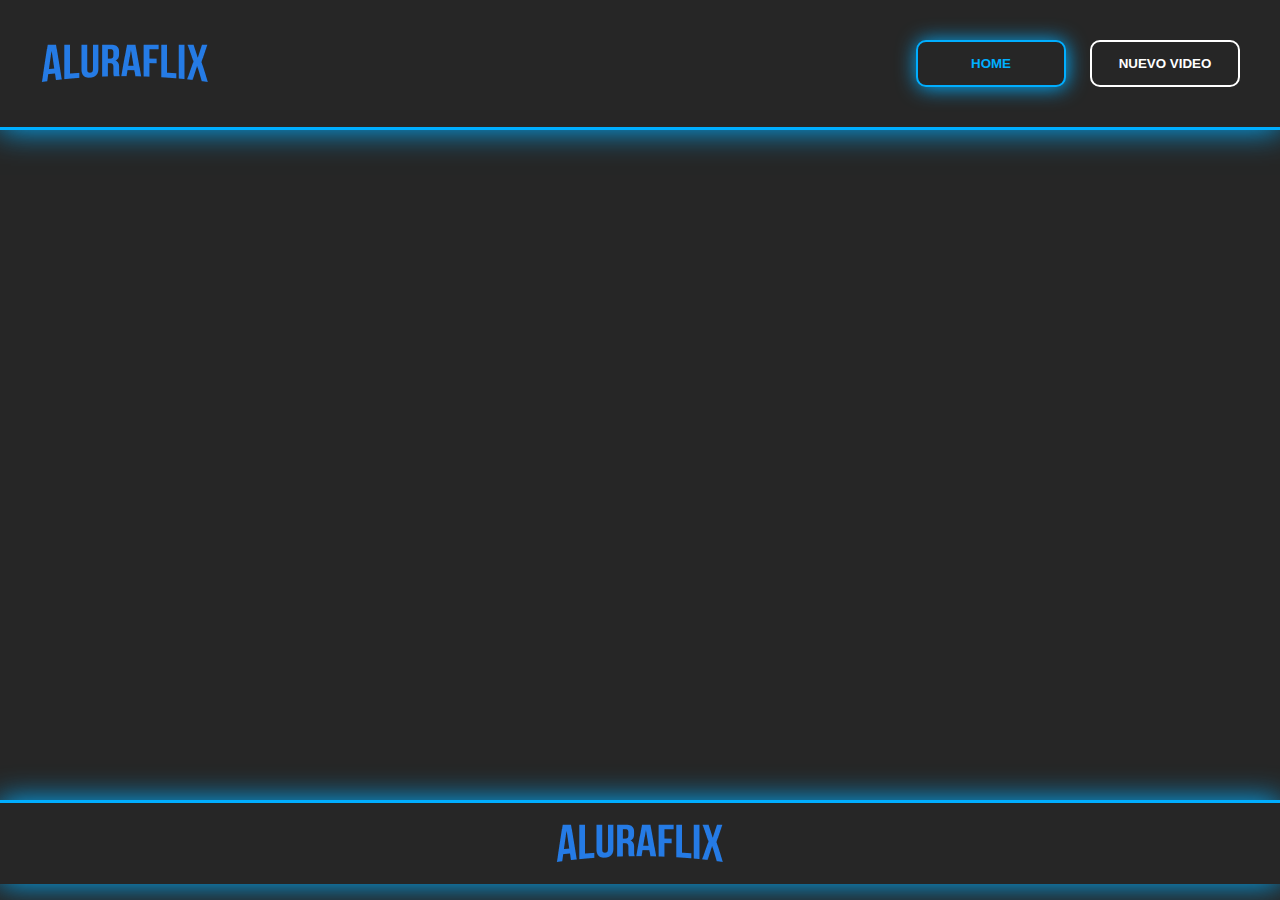
==== index.html @ 24f37494 "first commit" ====
<!DOCTYPE html>
<html lang="en">
<head>
    <meta charset="UTF-8">
    <meta name="viewport" content="width=device-width, initial-scale=1.0">
    <link rel="stylesheet" href="index.css">
    <title>AluraFlix</title>
</head>
<body>
    <header>
        <img src="IMG/Logo.png" alt="Logo">

        <div class="homes">
            <input class="btn-home-home" type="button" value="HOME">
            <a href="http://127.0.0.1:5500/NuevoVideo/nuevovideo.html"><input class="btn-home-new" type="button" value="NUEVO VIDEO"></a> 
        </div>
    </header>

    <main>

        <div class="fondo">
            
        </div>

    </main>

    <footer>
        <img src="IMG/Logo.png" alt="Logo">
    </footer>
</body>
</html>
---- index.css ----
body{
    margin: 0;
    padding: 0;
    background: rgba(0, 0, 0, .85);
}

header{
    display: flex;
    justify-content: space-between;
    align-items: center;
    padding: 40px;
    border-bottom: 3px solid rgb(0, 174, 255);
    box-shadow: 0 0 30px rgb(0, 174, 255);
}

.btn-home-home{
    font-weight: 600;
    margin-left: 20px;
    padding: 14px;
    width: 150px;
    color: rgb(0, 174, 255);
    border: solid 2px rgb(0, 174, 255);
    box-shadow: 1px 1px 20px rgb(0, 174, 255);
    border-radius: 10px;
    background: rgb(38, 38, 38);
    transition: 1s;
}

.btn-home-new{
    font-weight: 600;
    margin-left: 20px;
    padding: 14px;
    width: 150px;
    color: white;
    border: solid 2px white;
    border-radius: 10px;
    background: rgb(38, 38, 38);
    transition: 1s;
}

.btn-home-new:hover{
    transition: 1s;
    font-weight: 600;
    color: rgb(136, 136, 136);
    border: 2px solid rgb(136, 136, 136);
    box-shadow: 1px 1px 20px rgb(81, 81, 81);
    cursor: pointer;
}

.fondo{
    background-image: url('https://media-exp1.licdn.com/dms/image/C4D22AQHWFdgFTSsaQQ/feedshare-shrink_800/0/1663679777654?e=2147483647&v=beta&t=74z6ztGxlLrNDUwGz8yT6qXrAfOZSuw71w1QD2BI2DA');
    width: 100%;
    height: 650px;
    background-size: cover;
    background-repeat: no-repeat;
    background-position: center;
    opacity: .6;
}

footer{
    display: flex;
    justify-content: center;
    padding: 20px;
    margin-top: 20px;
    border-top: 3px solid rgb(0, 174, 255);
    box-shadow: 0 0 30px rgb(0, 174, 255);
}
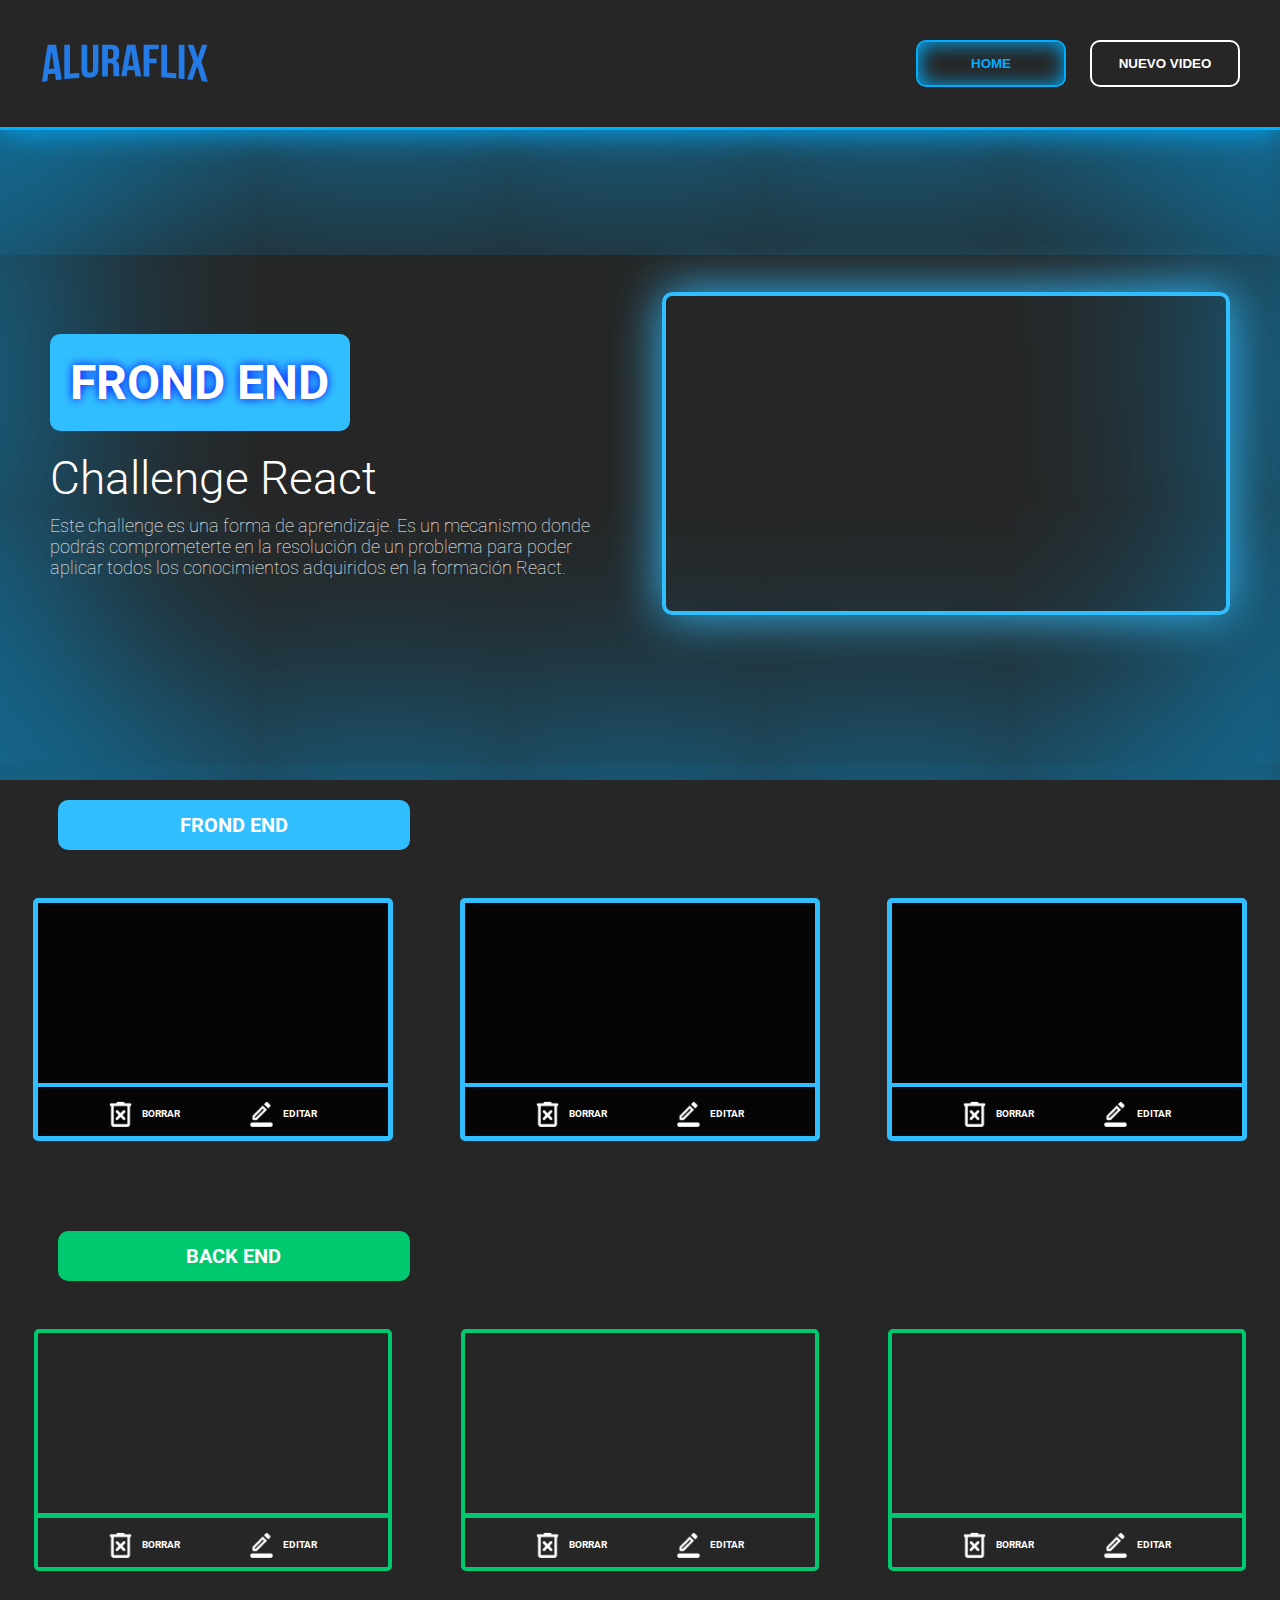
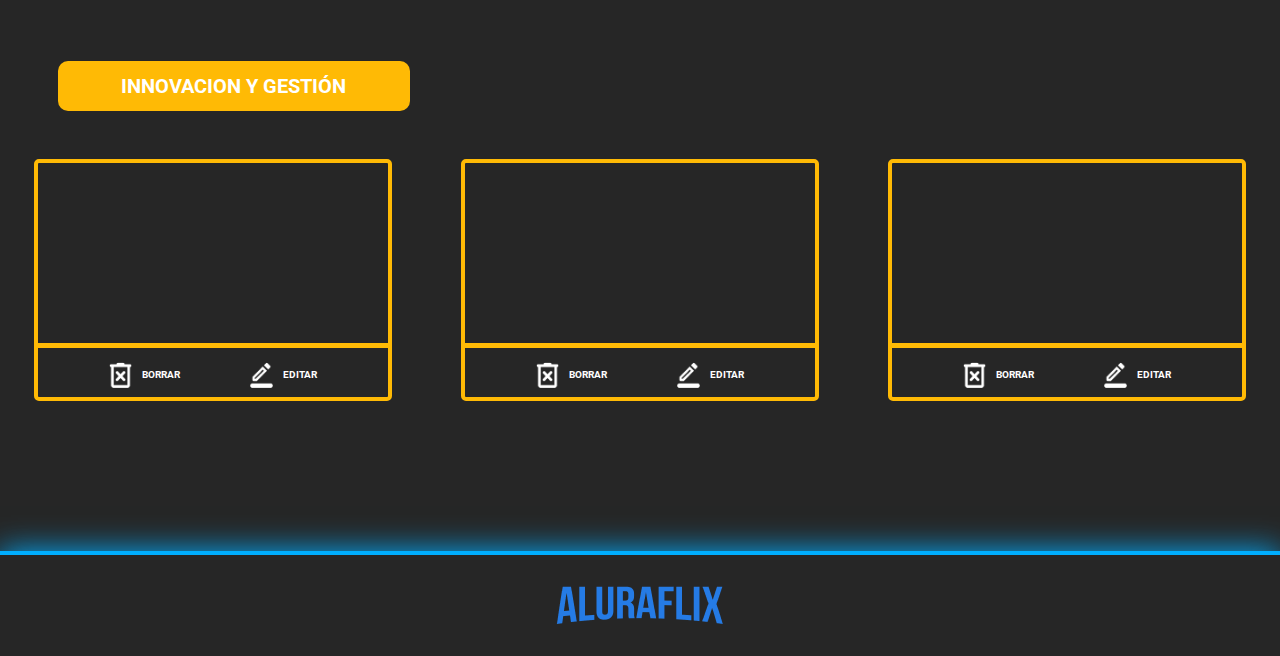
==== commit 359de5f8: "first commit" ====
--- a/index.html
+++ b/index.html
@@ -4,9 +4,16 @@
     <meta charset="UTF-8">
     <meta name="viewport" content="width=device-width, initial-scale=1.0">
     <link rel="stylesheet" href="index.css">
+    <link rel="preconnect" href="https://fonts.googleapis.com">
+<link rel="preconnect" href="https://fonts.gstatic.com" crossorigin>
+<link href="https://fonts.googleapis.com/css2?family=Roboto:ital,wght@0,100;0,300;0,400;0,500;0,700;0,900;1,100;1,300;1,400;1,500;1,700;1,900&display=swap" rel="stylesheet">
+
+<link rel="icon" href="IMG/AL (1).png">
+
     <title>AluraFlix</title>
 </head>
 <body>
+
     <header>
         <img src="IMG/Logo.png" alt="Logo">
 
@@ -18,9 +25,233 @@
 
     <main>
 
-        <div class="fondo">
-            
-        </div>
+        <section class="fondo">
+
+            <div class="contenido-fondo">
+
+                <div class="texto-fondo">
+
+                    <p class="frond-end">
+                        FROND END
+                    </p>
+                    
+                    <p class="titulo">
+                        Challenge React
+                    </p>
+
+                    <p class="descripcion">
+                        Este challenge es una forma de aprendizaje. Es un mecanismo donde podrás comprometerte en la resolución de un problema para poder aplicar todos los conocimientos adquiridos en la formación React.
+                    </p>
+    
+                </div>
+    
+                <div class="video-fondo">
+
+                    <iframe class="promocion" width="560" height="315" src="https://www.youtube.com/embed/ov7vA5HFe6w?si=r79KozirozeaH8DB" title="YouTube video player" frameborder="0" allow="accelerometer; autoplay; clipboard-write; encrypted-media; gyroscope; picture-in-picture; web-share" referrerpolicy="strict-origin-when-cross-origin" allowfullscreen></iframe>
+
+                </div>
+
+            </div>
+
+        </section>
+
+        <section class="frond">
+
+            <div class="separador-fron">
+
+                <p class="titulo-frond">
+                    FROND END
+                </p>
+
+            </div>
+
+            <div class="contenido-frond">
+
+                <div class="conte">
+                    <iframe class="video" width="560" height="315" src="https://www.youtube.com/embed/PztCEdIJITY?si=uoN23Odyz5u1ORlp" title="YouTube video player" frameborder="0" allow="accelerometer; autoplay; clipboard-write; encrypted-media; gyroscope; picture-in-picture; web-share" referrerpolicy="strict-origin-when-cross-origin" allowfullscreen></iframe>
+
+                    <div class="pie-card">
+                            <div class="pie-separacion">
+                                <img src="IMG/borrar.png" alt="BORRAR" ><p>BORRAR</p>
+                            </div>
+                        
+                            <div class="pie-separacion">
+                                <img src="IMG/editar.png" alt="EDITAR"> <p>EDITAR</p>
+                            </div>
+                        
+
+                    </div>
+
+                </div>
+
+                <div class="conte">
+                    <iframe class="video" width="560" height="315" src="https://www.youtube.com/embed/rpvrLaBQwgg?si=R9O4GYMqvfCEtjav" title="YouTube video player" frameborder="0" allow="accelerometer; autoplay; clipboard-write; encrypted-media; gyroscope; picture-in-picture; web-share" referrerpolicy="strict-origin-when-cross-origin" allowfullscreen></iframe>
+
+                    <div class="pie-card">
+                            <div class="pie-separacion">
+                                <img src="IMG/borrar.png" alt="BORRAR" ><p>BORRAR</p>
+                            </div>
+                        
+                            <div class="pie-separacion">
+                                <img src="IMG/editar.png" alt="EDITAR"> <p>EDITAR</p>
+                            </div>
+                        
+
+                    </div>
+                </div>
+
+                <div class="conte">
+                    <iframe class="video" width="560" height="315" src="https://www.youtube.com/embed/GJfOSoaXk4s?si=GbnN6-KyouhyNXA_" title="YouTube video player" frameborder="0" allow="accelerometer; autoplay; clipboard-write; encrypted-media; gyroscope; picture-in-picture; web-share" referrerpolicy="strict-origin-when-cross-origin" allowfullscreen></iframe>
+
+                    <div class="pie-card">
+                            <div class="pie-separacion">
+                                <img src="IMG/borrar.png" alt="BORRAR" ><p>BORRAR</p>
+                            </div>
+                        
+                            <div class="pie-separacion">
+                                <img src="IMG/editar.png" alt="EDITAR"> <p>EDITAR</p>
+                            </div>
+                        
+
+                    </div>
+                </div>
+
+                
+            </div>
+
+        </section>
+
+        <section class="back">
+
+            <div class="separador-back">
+
+                <p class="titulo-back">
+                    BACK END
+                </p>
+
+            </div>
+
+            <div class="contenido-back">
+
+                <div class="conte-back">
+                    <iframe class="video" width="560" height="315" src="https://www.youtube.com/embed/t-iqt1b2qqk?si=1UD95D2LTM5XZVgF" title="YouTube video player" frameborder="0" allow="accelerometer; autoplay; clipboard-write; encrypted-media; gyroscope; picture-in-picture; web-share" referrerpolicy="strict-origin-when-cross-origin" allowfullscreen></iframe>
+
+                    <div class="pie-card">
+                            <div class="pie-separacion">
+                                <img src="IMG/borrar.png" alt="BORRAR" ><p>BORRAR</p>
+                            </div>
+                        
+                            <div class="pie-separacion">
+                                <img src="IMG/editar.png" alt="EDITAR"> <p>EDITAR</p>
+                            </div>
+                        
+
+                    </div>
+
+                </div>
+
+                <div class="conte-back">
+                    <iframe class="video" width="560" height="315" src="https://www.youtube.com/embed/cLLKVd5CNLc?si=5R8C-SUDmyrsWNL4" title="YouTube video player" frameborder="0" allow="accelerometer; autoplay; clipboard-write; encrypted-media; gyroscope; picture-in-picture; web-share" referrerpolicy="strict-origin-when-cross-origin" allowfullscreen></iframe>
+
+                    <div class="pie-card">
+                            <div class="pie-separacion">
+                                <img src="IMG/borrar.png" alt="BORRAR" ><p>BORRAR</p>
+                            </div>
+                        
+                            <div class="pie-separacion">
+                                <img src="IMG/editar.png" alt="EDITAR"> <p>EDITAR</p>
+                            </div>
+                        
+
+                    </div>
+                </div>
+
+                <div class="conte-back">
+                    <iframe class="video" width="560" height="315" src="https://www.youtube.com/embed/EoPvlE85XAQ?si=XOQjv9NTr5j03SDi" title="YouTube video player" frameborder="0" allow="accelerometer; autoplay; clipboard-write; encrypted-media; gyroscope; picture-in-picture; web-share" referrerpolicy="strict-origin-when-cross-origin" allowfullscreen></iframe>
+
+                    <div class="pie-card">
+                            <div class="pie-separacion">
+                                <img src="IMG/borrar.png" alt="BORRAR" ><p>BORRAR</p>
+                            </div>
+                        
+                            <div class="pie-separacion">
+                                <img src="IMG/editar.png" alt="EDITAR"> <p>EDITAR</p>
+                            </div>
+                        
+
+                    </div>
+                </div>
+
+                
+            </div>
+
+        </section>
+
+        <section class="ig">
+
+            <div class="separador-ig">
+
+                <p class="titulo-ig">
+                    INNOVACION Y GESTIÓN
+                </p>
+
+            </div>
+
+            <div class="contenido-ig">
+
+                <div class="conte-ig">
+                    <iframe class="video" width="560" height="315" src="https://www.youtube.com/embed/t-iqt1b2qqk?si=1UD95D2LTM5XZVgF" title="YouTube video player" frameborder="0" allow="accelerometer; autoplay; clipboard-write; encrypted-media; gyroscope; picture-in-picture; web-share" referrerpolicy="strict-origin-when-cross-origin" allowfullscreen></iframe>
+
+                    <div class="pie-card">
+                            <div class="pie-separacion">
+                                <img src="IMG/borrar.png" alt="BORRAR" ><p>BORRAR</p>
+                            </div>
+                        
+                            <div class="pie-separacion">
+                                <img src="IMG/editar.png" alt="EDITAR"> <p>EDITAR</p>
+                            </div>
+                        
+
+                    </div>
+
+                </div>
+
+                <div class="conte-ig">
+                    <iframe class="video" width="560" height="315" src="https://www.youtube.com/embed/cLLKVd5CNLc?si=5R8C-SUDmyrsWNL4" title="YouTube video player" frameborder="0" allow="accelerometer; autoplay; clipboard-write; encrypted-media; gyroscope; picture-in-picture; web-share" referrerpolicy="strict-origin-when-cross-origin" allowfullscreen></iframe>
+
+                    <div class="pie-card">
+                            <div class="pie-separacion">
+                                <img src="IMG/borrar.png" alt="BORRAR" ><p>BORRAR</p>
+                            </div>
+                        
+                            <div class="pie-separacion">
+                                <img src="IMG/editar.png" alt="EDITAR"> <p>EDITAR</p>
+                            </div>
+                        
+
+                    </div>
+                </div>
+
+                <div class="conte-ig">
+                    <iframe class="video" width="560" height="315" src="https://www.youtube.com/embed/EoPvlE85XAQ?si=XOQjv9NTr5j03SDi" title="YouTube video player" frameborder="0" allow="accelerometer; autoplay; clipboard-write; encrypted-media; gyroscope; picture-in-picture; web-share" referrerpolicy="strict-origin-when-cross-origin" allowfullscreen></iframe>
+
+                    <div class="pie-card">
+                            <div class="pie-separacion">
+                                <img src="IMG/borrar.png" alt="BORRAR" ><p>BORRAR</p>
+                            </div>
+                        
+                            <div class="pie-separacion">
+                                <img src="IMG/editar.png" alt="EDITAR"> <p>EDITAR</p>
+                            </div>
+                        
+
+                    </div>
+                </div>
+
+                
+            </div>
+
+        </section>
 
     </main>
 
--- a/index.css
+++ b/index.css
@@ -3,6 +3,8 @@
     padding: 0;
     background: rgba(0, 0, 0, .85);
 }
+
+        /* HEADER */
 
 header{
     display: flex;
@@ -20,7 +22,7 @@
     width: 150px;
     color: rgb(0, 174, 255);
     border: solid 2px rgb(0, 174, 255);
-    box-shadow: 1px 1px 20px rgb(0, 174, 255);
+    box-shadow: inset 1px 1px 20px rgb(0, 174, 255);
     border-radius: 10px;
     background: rgb(38, 38, 38);
     transition: 1s;
@@ -43,25 +45,235 @@
     font-weight: 600;
     color: rgb(136, 136, 136);
     border: 2px solid rgb(136, 136, 136);
-    box-shadow: 1px 1px 20px rgb(81, 81, 81);
+    box-shadow: inset 1px 1px 20px rgb(81, 81, 81);
     cursor: pointer;
 }
 
+        /* CUERPO */
+
 .fondo{
-    background-image: url('https://media-exp1.licdn.com/dms/image/C4D22AQHWFdgFTSsaQQ/feedshare-shrink_800/0/1663679777654?e=2147483647&v=beta&t=74z6ztGxlLrNDUwGz8yT6qXrAfOZSuw71w1QD2BI2DA');
+    background-image: url('https://th.bing.com/th/id/OIP.S9-94_rB6MkMvp3Q5XrdxAHaEK?rs=1&pid=ImgDetMain');
     width: 100%;
     height: 650px;
     background-size: cover;
     background-repeat: no-repeat;
     background-position: center;
-    opacity: .6;
-}
+    display: flex;
+    flex-direction: row;
+    align-items: center;
+    justify-content: space-between;
+    color: white;
+    box-shadow: inset 0 0 1200px rgb(0, 174, 255);
+}
+
+.contenido-fondo{
+    display: flex;
+    align-items: center;
+    flex-direction: row;
+    margin: 0 50px;
+}
+
+.texto-fondo{
+    margin-right: 50px;
+}
+
+.frond-end{
+    background: rgb(49, 190, 255);
+    width: 260px;
+    font-size: 48px;
+    font-weight: bold;
+    padding: 20px;
+    border-radius: 10px;
+    font-family: "Roboto", sans-serif;
+    margin: 20px 0;
+    text-shadow: 0 0 10px blue;
+}
+
+.titulo{
+    font-size: 46px;
+    font-weight: 300;
+    font-family: "Roboto", sans-serif;
+    margin: 10px 0;
+}
+
+.descripcion{
+    margin-top: 0;
+    font-weight: 100;
+    font-size: 18px;
+    font-weight: 100;
+    font-family: "Roboto", sans-serif;
+}
+
+.promocion{
+    border-radius: 10px;
+    border: solid 4px rgb(49, 190, 255);
+    box-shadow: 0 0 50px rgb(49, 190, 255);
+}
+
+/* EQUIPO FROND */
+
+.frond{
+    display: flex;
+    flex-direction: column;
+}
+
+.titulo-frond{
+    color: white;
+    text-align: center;
+    width: 27.5%;
+    padding: 13px 0;
+    margin-left: 4.5%;
+    margin-bottom: 48px;
+    border-radius: 10px;
+    background: rgb(49, 190, 255);
+    font-family: "Roboto", sans-serif;
+    font-weight: bold;
+    font-size: 20px;
+}
+
+.contenido-frond{
+    display: flex;
+    flex-direction: row;
+    justify-content: space-around;
+    width: 100%;
+}
+
+.conte iframe{
+    width: 350px;
+    height: 180px;
+    box-shadow: none;
+    border-bottom: 4px solid rgb(49, 190, 255);
+}
+
+.conte{
+    background: rgba(0, 0, 0, .85);
+    border-radius: 5px;
+    border: 5px solid rgb(49, 190, 255);
+}
+
+.pie-card{
+    font-size: 10px;
+    font-family: "Roboto", sans-serif;
+    color: white;
+    font-weight: bold;
+    display: flex;
+    justify-content: center;
+    align-items: center;
+    margin: 7px auto;
+    gap:  70px;
+    cursor: default;
+}
+
+.pie-separacion{
+    display: flex;
+    justify-content: center;
+    align-items: center;
+    gap: 10px;
+}
+
+.pie-separacion img{
+    width: 23px;
+    height: 26px;
+}
+
+    /* EQUIPO BACK */
+
+.back{
+    display: flex;
+    flex-direction: column;
+}
+
+.titulo-back{
+    color: white;
+    text-align: center;
+    width: 27.5%;
+    padding: 13px 0;
+    margin-left: 4.5%;
+    margin-bottom: 48px;
+    margin-top: 90px;
+    border-radius: 10px;
+    background: rgb(0, 200, 111);
+    font-family: "Roboto", sans-serif;
+    font-weight: bold;
+    font-size: 20px;
+}
+
+.contenido-back{
+    display: flex;
+    flex-direction: row;
+    justify-content: space-around;
+    width: 100%;
+}
+
+.conte-back{
+    border: solid 4px rgb(0, 200, 111);
+    border-radius: 5px;
+}
+
+.conte-back .video{
+    border-bottom: 5px solid rgb(0, 200, 111);
+}
+
+.conte-back iframe{
+    width: 350px;
+    height: 180px;
+    box-shadow: none;
+}
+
+
+                            /* EQUIPO IG */
+
+    .ig{
+    display: flex;
+    flex-direction: column;
+}
+
+.titulo-ig{
+    color: white;
+    text-align: center;
+    width: 27.5%;
+    padding: 13px 0;
+    margin-left: 4.5%;
+    margin-bottom: 48px;
+    margin-top: 90px;
+    border-radius: 10px;
+    background: rgb(255, 186, 5);
+    font-family: "Roboto", sans-serif;
+    font-weight: bold;
+    font-size: 20px;
+}
+
+.contenido-ig{
+    display: flex;
+    flex-direction: row;
+    justify-content: space-around;
+    width: 100%;
+}
+
+.conte-ig{
+    border: solid 4px rgb(255, 186, 5);
+    border-radius: 5px;
+}
+
+.conte-ig .video{
+    border-bottom: 5px solid rgb(255, 186, 5);
+}
+
+.conte-ig iframe{
+    width: 350px;
+    height: 180px;
+    box-shadow: none;
+}
+
+                        
+
+        /* FOOTER */
 
 footer{
     display: flex;
     justify-content: center;
-    padding: 20px;
-    margin-top: 20px;
-    border-top: 3px solid rgb(0, 174, 255);
+    padding: 30px;
+    margin-top: 150px;
+    border-top: 4px solid rgb(0, 174, 255);
     box-shadow: 0 0 30px rgb(0, 174, 255);
 }